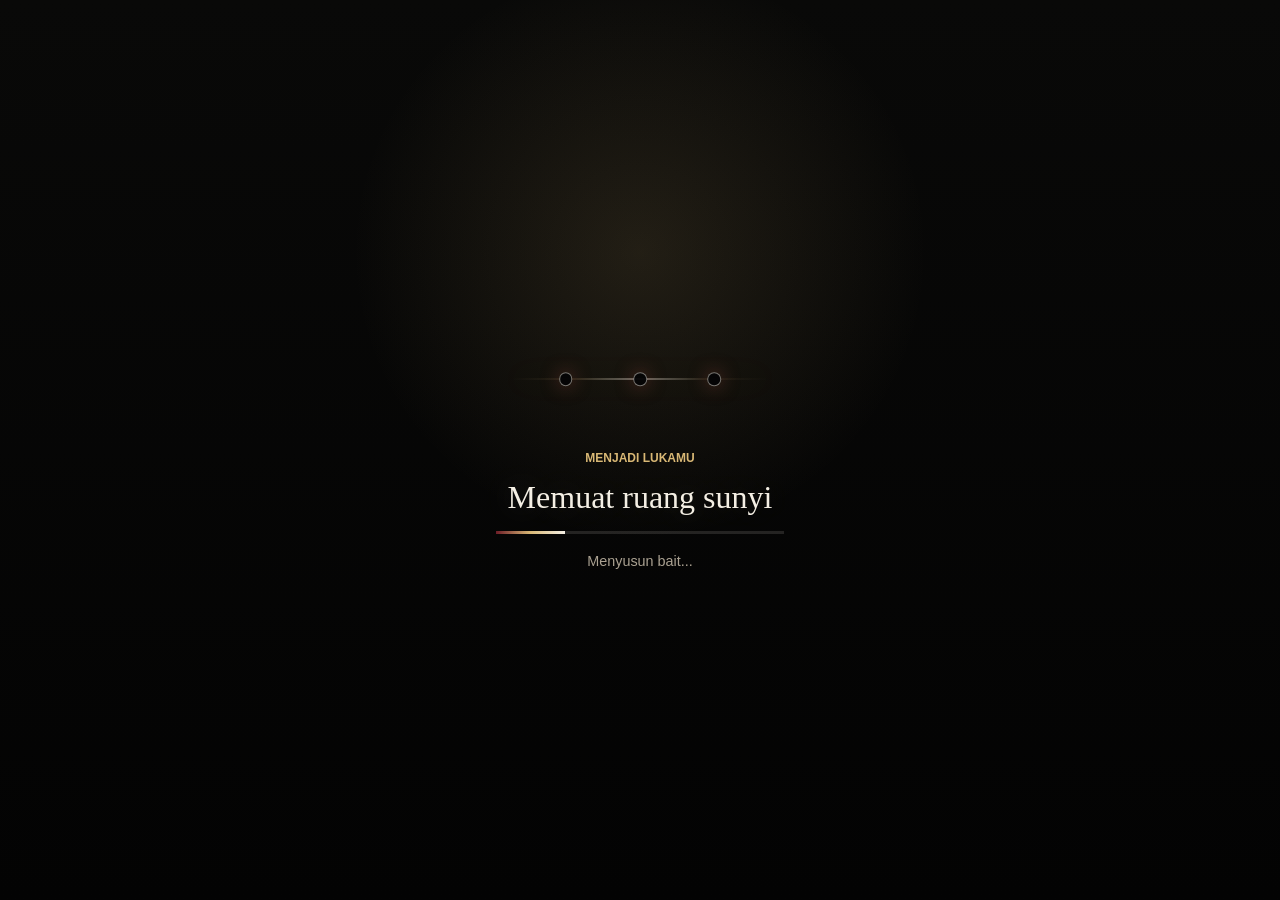
==== index.html @ 4399eaf0 "Add files via upload" ====
<!doctype html>
<html lang="id">
  <head>
    <meta charset="utf-8">
    <meta name="viewport" content="width=device-width, initial-scale=1">
    <meta name="theme-color" content="#050506">
    <title>Menjadi Lukamu</title>
    <link rel="preload" href="assets/audio/musicBackground.mp3" as="audio" type="audio/mpeg">
    <link rel="stylesheet" href="assets/css/styles.css">
  </head>
  <body>
    <audio id="music" preload="auto" loop></audio>

    <section class="loader" id="loader" aria-live="polite">
      <div class="loader__thread" aria-hidden="true">
        <span></span>
        <span></span>
        <span></span>
      </div>
      <p class="loader__kicker">Menjadi Lukamu</p>
      <h1 class="loader__title">Memuat ruang sunyi</h1>
      <div class="loader__bar" aria-hidden="true">
        <span id="loadingFill"></span>
      </div>
      <p class="loader__status" id="loadingStatus">Membuka puisi...</p>
      <button class="start-button" id="startButton" type="button" hidden disabled>
        Mulai
      </button>
    </section>

    <canvas id="atmosphere" aria-hidden="true"></canvas>

    <div class="visuals" aria-hidden="true">
      <div class="lunar-mark"></div>
      <div class="thread thread--upper"></div>
      <div class="thread thread--lower"></div>
      <div class="tear"></div>
    </div>

    <main class="experience" id="experience" aria-live="polite">
      <section class="poem-stage" id="poemStage">
        <p class="poem-count" id="poemCount"></p>
        <h2 class="poem-title" id="poemTitle"></h2>
        <div class="poem-text" id="poemText"></div>
      </section>
    </main>

    <footer class="controls" id="controls" hidden>
      <div class="timeline" aria-hidden="true">
        <span id="timelineFill"></span>
      </div>
      <div class="volume-control">
        <label for="volumeSlider">Volume</label>
        <input id="volumeSlider" type="range" min="0" max="100" step="1" value="75" aria-label="Volume musik">
        <span id="volumeValue">75%</span>
      </div>
      <button id="pauseButton" type="button">Jeda</button>
      <button id="soundButton" type="button">Suara</button>
      <button id="restartButton" type="button">Ulang</button>
    </footer>

    <noscript>
      Halaman ini membutuhkan JavaScript agar animasi puisi dan musik dapat berjalan.
    </noscript>

    <script src="assets/js/script.js"></script>
  </body>
</html>
---- assets/css/styles.css ----
:root {
  color-scheme: dark;
  --bg: #050506;
  --ink: #f4efe4;
  --muted: #aaa191;
  --gold: #d9b875;
  --ember: #a1483f;
  --blood: #6d1d27;
  --fog: rgba(244, 239, 228, 0.08);
  --shadow: rgba(0, 0, 0, 0.7);
  --stage-opacity: 0;
}

* {
  box-sizing: border-box;
}

html,
body {
  min-height: 100%;
}

body {
  margin: 0;
  min-height: 100svh;
  overflow: hidden;
  background:
    radial-gradient(circle at 62% 16%, rgba(217, 184, 117, 0.12), transparent 22rem),
    radial-gradient(circle at 18% 78%, rgba(109, 29, 39, 0.2), transparent 20rem),
    linear-gradient(180deg, #080807 0%, var(--bg) 48%, #010101 100%);
  color: var(--ink);
  font-family: Georgia, "Times New Roman", serif;
}

button {
  font: inherit;
}

button:focus-visible {
  outline: 2px solid var(--gold);
  outline-offset: 4px;
}

body::before,
body::after {
  position: fixed;
  inset: 0;
  z-index: 0;
  pointer-events: none;
  content: "";
}

body::before {
  background:
    linear-gradient(90deg, rgba(255, 255, 255, 0.02) 1px, transparent 1px),
    linear-gradient(180deg, rgba(255, 255, 255, 0.015) 1px, transparent 1px);
  background-size: 4.25rem 4.25rem;
  mask-image: radial-gradient(circle at center, black, transparent 74%);
  opacity: 0.18;
}

body::after {
  background: radial-gradient(circle at center, transparent 0%, rgba(0, 0, 0, 0.28) 52%, rgba(0, 0, 0, 0.78) 100%);
}

.loader {
  position: fixed;
  inset: 0;
  z-index: 20;
  display: grid;
  align-content: center;
  justify-items: center;
  gap: 1rem;
  padding: 1.5rem;
  text-align: center;
  background:
    radial-gradient(circle at 50% 28%, rgba(217, 184, 117, 0.13), transparent 18rem),
    linear-gradient(180deg, #090908 0%, #030303 100%);
  transition: opacity 900ms ease, visibility 900ms ease;
}

body.has-started .loader {
  visibility: hidden;
  opacity: 0;
}

.loader__thread {
  position: relative;
  width: min(16rem, 76vw);
  height: 6.5rem;
  margin-bottom: 0.25rem;
}

.loader__thread::before {
  position: absolute;
  top: 50%;
  left: 0;
  width: 100%;
  height: 1px;
  background: linear-gradient(90deg, transparent, rgba(217, 184, 117, 0.25), rgba(244, 239, 228, 0.82), rgba(217, 184, 117, 0.18), transparent);
  box-shadow: 0 0 2rem rgba(217, 184, 117, 0.3);
  content: "";
  transform: translateY(-50%);
}

.loader__thread span {
  position: absolute;
  top: 50%;
  width: 0.85rem;
  height: 0.85rem;
  border: 1px solid rgba(244, 239, 228, 0.48);
  border-radius: 50%;
  background: rgba(5, 5, 6, 0.95);
  box-shadow: 0 0 1.1rem rgba(161, 72, 63, 0.55);
  animation: knotPulse 2.8s ease-in-out infinite;
  transform: translate(-50%, -50%);
}

.loader__thread span:nth-child(1) {
  left: 21%;
}

.loader__thread span:nth-child(2) {
  left: 50%;
  animation-delay: 340ms;
}

.loader__thread span:nth-child(3) {
  left: 79%;
  animation-delay: 680ms;
}

.loader__kicker,
.poem-count {
  margin: 0;
  color: var(--gold);
  font-family: Arial, Helvetica, sans-serif;
  font-size: 0.75rem;
  font-weight: 700;
  letter-spacing: 0;
  text-transform: uppercase;
}

.loader__title {
  max-width: 19rem;
  margin: 0;
  color: var(--ink);
  font-size: 2rem;
  font-weight: 400;
  line-height: 1.05;
  text-shadow: 0 0 2rem rgba(244, 239, 228, 0.18);
}

.loader__bar {
  width: min(18rem, 76vw);
  height: 0.2rem;
  overflow: hidden;
  background: rgba(244, 239, 228, 0.13);
}

.loader__bar span {
  display: block;
  width: 0%;
  height: 100%;
  background: linear-gradient(90deg, var(--blood), var(--gold), var(--ink));
  transition: width 260ms ease;
}

.loader__status {
  min-height: 1.4rem;
  margin: 0;
  color: var(--muted);
  font-family: Arial, Helvetica, sans-serif;
  font-size: 0.9rem;
  line-height: 1.55;
}

.start-button {
  min-width: 9.25rem;
  min-height: 3rem;
  margin-top: 0.4rem;
  border: 1px solid rgba(217, 184, 117, 0.7);
  border-radius: 999px;
  background: rgba(217, 184, 117, 0.09);
  color: var(--ink);
  cursor: pointer;
  font-family: Arial, Helvetica, sans-serif;
  font-size: 0.95rem;
  font-weight: 700;
  letter-spacing: 0;
  text-transform: uppercase;
  transition: background 220ms ease, border-color 220ms ease, transform 220ms ease, box-shadow 220ms ease;
}

.start-button:hover {
  border-color: var(--ink);
  background: rgba(217, 184, 117, 0.16);
  box-shadow: 0 0 2rem rgba(217, 184, 117, 0.2);
  transform: translateY(-1px);
}

.start-button[hidden] {
  display: none;
}

#atmosphere,
.visuals,
.experience {
  position: fixed;
  inset: 0;
}

#atmosphere {
  z-index: 1;
}

.visuals {
  z-index: 2;
  overflow: hidden;
  pointer-events: none;
}

.lunar-mark {
  position: absolute;
  top: 3.5rem;
  right: -4.25rem;
  width: 10rem;
  height: 10rem;
  border-radius: 50%;
  background: #d8cfb8;
  box-shadow: 0 0 4rem rgba(217, 184, 117, 0.24), inset -1.4rem -1.2rem 2rem rgba(67, 54, 43, 0.46);
  opacity: 0.22;
  transition: opacity 1200ms ease, transform 1200ms ease, filter 1200ms ease;
}

.lunar-mark::after {
  position: absolute;
  top: -0.35rem;
  left: 2.5rem;
  width: 10rem;
  height: 10rem;
  border-radius: 50%;
  background: #050506;
  content: "";
}

.thread {
  position: absolute;
  left: -8vw;
  width: 116vw;
  height: 1px;
  background: linear-gradient(90deg, transparent, rgba(217, 184, 117, 0.18), rgba(244, 239, 228, 0.65), rgba(109, 29, 39, 0.22), transparent);
  opacity: 0.2;
  transform-origin: center;
  transition: opacity 900ms ease, transform 1200ms ease;
}

.thread--upper {
  top: 22%;
  transform: rotate(-7deg);
}

.thread--lower {
  bottom: 20%;
  transform: rotate(8deg);
}

.tear {
  position: absolute;
  top: 18%;
  left: 50%;
  width: 1px;
  height: 0;
  background: linear-gradient(180deg, rgba(244, 239, 228, 0), rgba(244, 239, 228, 0.45), rgba(109, 29, 39, 0));
  opacity: 0;
  transform: translateX(-50%);
  transition: height 1400ms ease, opacity 900ms ease;
}

.experience {
  z-index: 3;
  display: grid;
  align-items: center;
  min-height: 100svh;
  padding: 4rem 1.15rem 8.6rem;
  opacity: var(--stage-opacity);
  pointer-events: none;
  transition: opacity 900ms ease;
}

body.has-started {
  --stage-opacity: 1;
}

.poem-stage {
  width: min(100%, 40rem);
  margin: 0 auto;
  text-align: left;
  transform: translateY(0);
  transition: filter 900ms ease, transform 900ms ease;
}

.poem-count {
  margin-bottom: 0.75rem;
  opacity: 0.7;
}

.poem-title {
  margin: 0 0 1.2rem;
  color: var(--ink);
  font-size: 2.05rem;
  font-weight: 400;
  line-height: 1.08;
  text-shadow: 0 0 2rem rgba(244, 239, 228, 0.15);
}

.poem-text {
  display: grid;
  gap: 0.55rem;
}

.poem-line {
  max-width: 100%;
  margin: 0;
  color: rgba(244, 239, 228, 0.92);
  font-size: 1.1rem;
  line-height: 1.55;
  overflow-wrap: break-word;
  text-shadow: 0 1rem 2.2rem var(--shadow);
  opacity: 0;
  transform: translateY(1rem);
  animation: lineIn 1300ms cubic-bezier(0.19, 1, 0.22, 1) forwards;
  animation-delay: var(--delay);
}

.poem-line.is-question {
  color: #f7d5ca;
  font-style: italic;
  text-shadow: 0 0 1.5rem rgba(161, 72, 63, 0.48), 0 0 0.1rem rgba(244, 239, 228, 0.4);
}

.poem-line.is-short {
  color: rgba(217, 184, 117, 0.9);
}

.poem-line.is-finale {
  color: #f6ebd4;
}

.poem-line.is-author {
  margin-top: 0.4rem;
  color: var(--gold);
  font-family: Arial, Helvetica, sans-serif;
  font-size: 0.82rem;
  font-weight: 700;
  letter-spacing: 0;
  text-transform: uppercase;
}

.controls {
  position: fixed;
  right: 0;
  bottom: 0;
  left: 0;
  z-index: 10;
  display: grid;
  grid-template-columns: repeat(3, minmax(0, 1fr));
  gap: 0.55rem;
  padding: 0.85rem 1rem max(0.85rem, env(safe-area-inset-bottom));
  background: linear-gradient(180deg, transparent, rgba(0, 0, 0, 0.68) 38%, rgba(0, 0, 0, 0.9) 100%);
}

.controls[hidden] {
  display: none;
}

.controls button {
  min-height: 2.65rem;
  border: 1px solid rgba(244, 239, 228, 0.2);
  border-radius: 999px;
  background: rgba(244, 239, 228, 0.08);
  color: var(--ink);
  cursor: pointer;
  font-family: Arial, Helvetica, sans-serif;
  font-size: 0.82rem;
  font-weight: 700;
  letter-spacing: 0;
  text-transform: uppercase;
  transition: background 200ms ease, border-color 200ms ease, transform 200ms ease;
}

.controls button:hover {
  border-color: rgba(217, 184, 117, 0.72);
  background: rgba(217, 184, 117, 0.11);
}

.volume-control {
  grid-column: 1 / -1;
  display: grid;
  grid-template-columns: auto minmax(0, 1fr) 2.8rem;
  gap: 0.65rem;
  align-items: center;
  padding: 0.1rem 0.1rem 0.15rem;
  color: rgba(244, 239, 228, 0.82);
  font-family: Arial, Helvetica, sans-serif;
  font-size: 0.75rem;
  font-weight: 700;
  text-transform: uppercase;
}

.volume-control input {
  width: 100%;
  height: 1.45rem;
  margin: 0;
  cursor: pointer;
  appearance: none;
  background: transparent;
}

.volume-control input:focus-visible {
  outline: 2px solid var(--gold);
  outline-offset: 0.18rem;
}

.volume-control input::-webkit-slider-runnable-track {
  height: 0.2rem;
  border-radius: 999px;
  background: linear-gradient(
    90deg,
    var(--gold) 0%,
    var(--gold) var(--volume-level, 75%),
    rgba(244, 239, 228, 0.16) var(--volume-level, 75%),
    rgba(244, 239, 228, 0.16) 100%
  );
}

.volume-control input::-webkit-slider-thumb {
  width: 1rem;
  height: 1rem;
  margin-top: -0.4rem;
  border: 1px solid rgba(244, 239, 228, 0.72);
  border-radius: 50%;
  appearance: none;
  background: #11100f;
  box-shadow: 0 0 1rem rgba(217, 184, 117, 0.34);
}

.volume-control input::-moz-range-track {
  height: 0.2rem;
  border-radius: 999px;
  background: rgba(244, 239, 228, 0.16);
}

.volume-control input::-moz-range-progress {
  height: 0.2rem;
  border-radius: 999px;
  background: var(--gold);
}

.volume-control input::-moz-range-thumb {
  width: 1rem;
  height: 1rem;
  border: 1px solid rgba(244, 239, 228, 0.72);
  border-radius: 50%;
  background: #11100f;
  box-shadow: 0 0 1rem rgba(217, 184, 117, 0.34);
}

.volume-control span {
  color: var(--gold);
  text-align: right;
}

.timeline {
  grid-column: 1 / -1;
  height: 0.12rem;
  overflow: hidden;
  background: rgba(244, 239, 228, 0.14);
}

.timeline span {
  display: block;
  width: 0%;
  height: 100%;
  background: linear-gradient(90deg, var(--blood), var(--ember), var(--gold), var(--ink));
}

body[data-mood="thread"] .thread,
body[data-mood="wound"] .thread {
  opacity: 0.56;
}

body[data-mood="wound"] .thread--upper,
body[data-mood="question"] .thread--upper {
  transform: rotate(-13deg) translateY(1.3rem);
}

body[data-mood="wound"] .thread--lower,
body[data-mood="question"] .thread--lower {
  transform: rotate(13deg) translateY(-1.3rem);
}

body[data-mood="question"] .poem-stage {
  animation: doubt 4.2s ease-in-out infinite;
  filter: contrast(1.08);
}

body[data-mood="abyss"] .lunar-mark,
body[data-mood="fall"] .lunar-mark {
  opacity: 0.1;
  filter: grayscale(0.35);
  transform: translateX(0.75rem) scale(0.94);
}

body[data-mood="rain"] .tear,
body[data-mood="sorry"] .tear {
  height: 58%;
  opacity: 0.5;
}

body[data-mood="release"] .lunar-mark,
body[data-mood="prayer"] .lunar-mark {
  opacity: 0.32;
  transform: translateX(-0.5rem) scale(1.03);
}

body.is-paused .poem-line,
body.is-paused .loader__thread span,
body.is-paused[data-mood="question"] .poem-stage {
  animation-play-state: paused;
}

@keyframes lineIn {
  0% {
    filter: blur(0.5rem);
    opacity: 0;
    transform: translateY(1rem);
  }

  100% {
    filter: blur(0);
    opacity: 1;
    transform: translateY(0);
  }
}

@keyframes knotPulse {
  0%,
  100% {
    opacity: 0.45;
    transform: translate(-50%, -50%) scale(0.86);
  }

  50% {
    opacity: 1;
    transform: translate(-50%, -50%) scale(1.1);
  }
}

@keyframes doubt {
  0%,
  100% {
    transform: translateX(0);
  }

  24% {
    transform: translateX(-0.12rem);
  }

  46% {
    transform: translateX(0.1rem);
  }

  68% {
    transform: translateX(-0.06rem);
  }
}

@media (min-width: 46rem) {
  .experience {
    padding: 5rem 2rem 8.8rem;
  }

  .poem-title {
    font-size: 2.65rem;
  }

  .poem-line {
    font-size: 1.25rem;
  }

  .controls {
    right: 50%;
    left: auto;
    width: min(28rem, calc(100vw - 2rem));
    transform: translateX(50%);
  }

  .lunar-mark {
    right: 8%;
  }
}

@media (max-height: 42rem) {
  .experience {
    align-items: start;
    overflow-y: auto;
    padding-top: 2.3rem;
    padding-bottom: 8.2rem;
  }

  .poem-title {
    font-size: 1.72rem;
  }

  .poem-line {
    font-size: 1rem;
    line-height: 1.45;
  }
}

@media (prefers-reduced-motion: reduce) {
  *,
  *::before,
  *::after {
    scroll-behavior: auto !important;
    animation-duration: 1ms !important;
    animation-iteration-count: 1 !important;
    transition-duration: 1ms !important;
  }
}
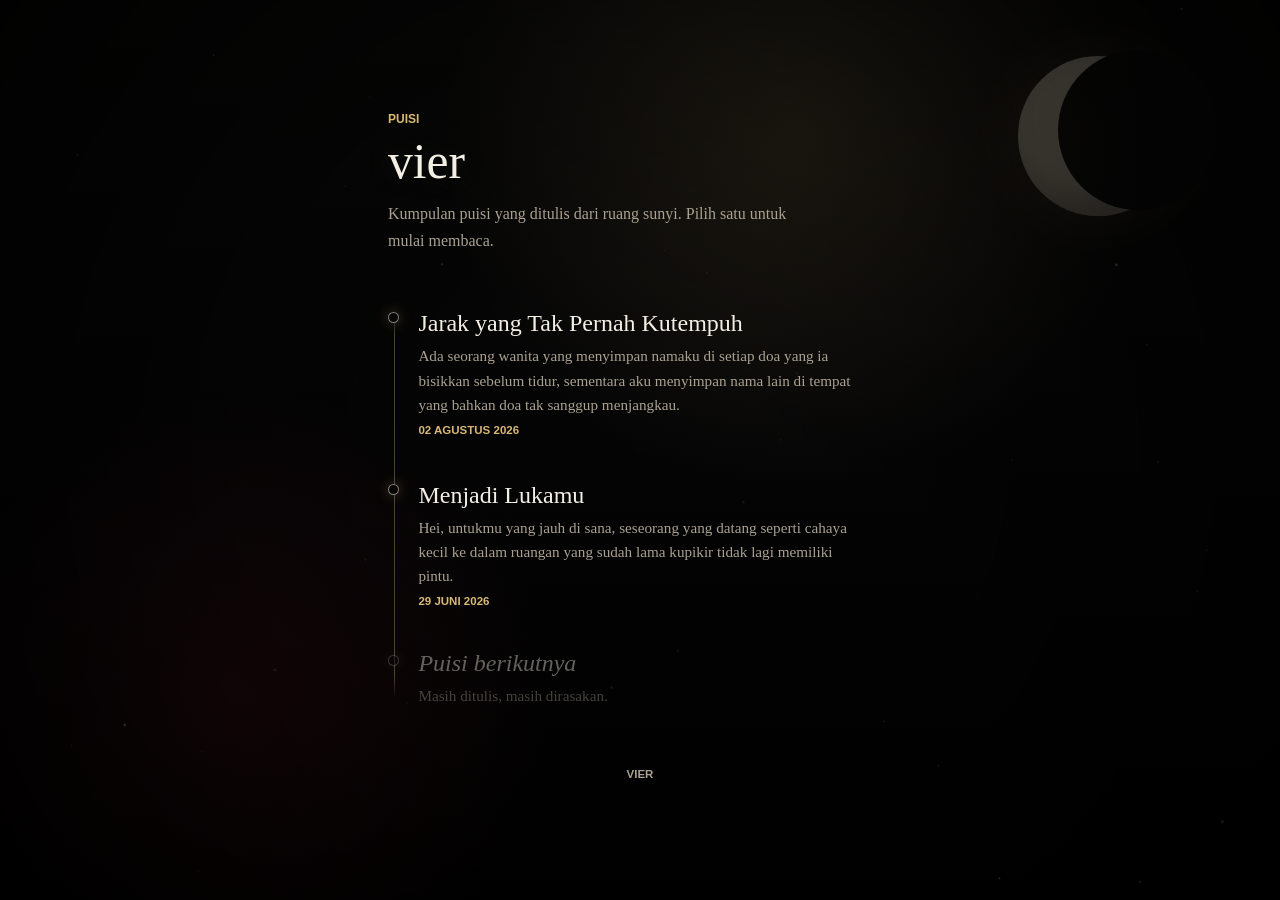
==== commit 34dd43a1: "Add files via upload" ====
--- a/index.html
+++ b/index.html
@@ -4,65 +4,38 @@
     <meta charset="utf-8">
     <meta name="viewport" content="width=device-width, initial-scale=1">
     <meta name="theme-color" content="#050506">
-    <title>Menjadi Lukamu</title>
-    <link rel="preload" href="assets/audio/musicBackground.mp3" as="audio" type="audio/mpeg">
+    <title>Puisi — vier</title>
+    <meta name="description" content="Kumpulan puisi yang ditulis dari ruang sunyi.">
     <link rel="stylesheet" href="assets/css/styles.css">
   </head>
-  <body>
-    <audio id="music" preload="auto" loop></audio>
-
-    <section class="loader" id="loader" aria-live="polite">
-      <div class="loader__thread" aria-hidden="true">
-        <span></span>
-        <span></span>
-        <span></span>
-      </div>
-      <p class="loader__kicker">Menjadi Lukamu</p>
-      <h1 class="loader__title">Memuat ruang sunyi</h1>
-      <div class="loader__bar" aria-hidden="true">
-        <span id="loadingFill"></span>
-      </div>
-      <p class="loader__status" id="loadingStatus">Membuka puisi...</p>
-      <button class="start-button" id="startButton" type="button" hidden disabled>
-        Mulai
-      </button>
-    </section>
-
+  <body class="home-page">
     <canvas id="atmosphere" aria-hidden="true"></canvas>
 
     <div class="visuals" aria-hidden="true">
       <div class="lunar-mark"></div>
-      <div class="thread thread--upper"></div>
-      <div class="thread thread--lower"></div>
-      <div class="tear"></div>
     </div>
 
-    <main class="experience" id="experience" aria-live="polite">
-      <section class="poem-stage" id="poemStage">
-        <p class="poem-count" id="poemCount"></p>
-        <h2 class="poem-title" id="poemTitle"></h2>
-        <div class="poem-text" id="poemText"></div>
-      </section>
+    <main class="home">
+      <header class="home__header">
+        <p class="home__kicker">Puisi</p>
+        <h1 class="home__title">vier</h1>
+        <p class="home__subtitle">Kumpulan puisi yang ditulis dari ruang sunyi. Pilih satu untuk mulai membaca.</p>
+      </header>
+
+      <ul class="poem-thread" id="poemThread" aria-label="Daftar puisi">
+        <li class="poem-entry poem-entry--ghost" aria-hidden="true">
+          <span class="poem-entry__knot"></span>
+          <span class="poem-entry__body">
+            <span class="poem-entry__title">Memuat...</span>
+          </span>
+        </li>
+      </ul>
     </main>
 
-    <footer class="controls" id="controls" hidden>
-      <div class="timeline" aria-hidden="true">
-        <span id="timelineFill"></span>
-      </div>
-      <div class="volume-control">
-        <label for="volumeSlider">Volume</label>
-        <input id="volumeSlider" type="range" min="0" max="100" step="1" value="75" aria-label="Volume musik">
-        <span id="volumeValue">75%</span>
-      </div>
-      <button id="pauseButton" type="button">Jeda</button>
-      <button id="soundButton" type="button">Suara</button>
-      <button id="restartButton" type="button">Ulang</button>
+    <footer class="home__footer">
+      <p>vier</p>
     </footer>
 
-    <noscript>
-      Halaman ini membutuhkan JavaScript agar animasi puisi dan musik dapat berjalan.
-    </noscript>
-
-    <script src="assets/js/script.js"></script>
+    <script src="assets/js/home.js"></script>
   </body>
 </html>
--- a/assets/css/styles.css
+++ b/assets/css/styles.css
@@ -1,631 +1,47 @@
-:root {
-  color-scheme: dark;
-  --bg: #050506;
-  --ink: #f4efe4;
-  --muted: #aaa191;
-  --gold: #d9b875;
-  --ember: #a1483f;
-  --blood: #6d1d27;
-  --fog: rgba(244, 239, 228, 0.08);
-  --shadow: rgba(0, 0, 0, 0.7);
-  --stage-opacity: 0;
+:root{color-scheme:dark;--bg:#050506;--ink:#f4efe4;--muted:#aaa191;--gold:#d9b875;--ember:#a1483f;--blood:#6d1d27;--fog:rgba(244, 239, 228, 0.08);--shadow:rgba(0, 0, 0, 0.7);--stage-opacity:0}*{box-sizing:border-box}html,body{min-height:100%}body{margin:0;min-height:100svh;overflow:hidden;background:radial-gradient(circle at 62% 16%,rgb(217 184 117 / .12),transparent 22rem),radial-gradient(circle at 18% 78%,rgb(109 29 39 / .2),transparent 20rem),linear-gradient(180deg,#080807 0%,var(--bg) 48%,#010101 100%);color:var(--ink);font-family:Georgia,"Times New Roman",serif}button{font:inherit}button:focus-visible{outline:2px solid var(--gold);outline-offset:4px}body::before,body::after{position:fixed;inset:0;z-index:0;pointer-events:none;content:""}body::before{background:radial-gradient(circle at 24% 18%,rgb(244 239 228 / .055),transparent .12rem),radial-gradient(circle at 78% 36%,rgb(217 184 117 / .045),transparent .1rem),radial-gradient(circle at 44% 82%,rgb(244 239 228 / .04),transparent .1rem);background-size:18rem 20rem,22rem 18rem,20rem 24rem;opacity:.35}body::after{background:radial-gradient(circle at center,transparent 0%,rgb(0 0 0 / .28) 52%,rgb(0 0 0 / .78) 100%)}.loader{position:fixed;inset:0;z-index:20;display:grid;align-content:center;justify-items:center;gap:1rem;padding:1.5rem;text-align:center;background:radial-gradient(circle at 50% 28%,rgb(217 184 117 / .13),transparent 18rem),linear-gradient(180deg,#090908 0%,#030303 100%);transition:opacity 900ms ease,visibility 900ms ease}body.has-started .loader{visibility:hidden;opacity:0}.loader__thread{position:relative;width:min(16rem, 76vw);height:6.5rem;margin-bottom:.25rem}.loader__thread::before{position:absolute;top:50%;left:0;width:100%;height:1px;background:linear-gradient(90deg,transparent,rgb(217 184 117 / .25),rgb(244 239 228 / .82),rgb(217 184 117 / .18),transparent);box-shadow:0 0 2rem rgb(217 184 117 / .3);content:"";transform:translateY(-50%)}.loader__thread span{position:absolute;top:50%;width:.85rem;height:.85rem;border:1px solid rgb(244 239 228 / .48);border-radius:50%;background:rgb(5 5 6 / .95);box-shadow:0 0 1.1rem rgb(161 72 63 / .55);animation:knotPulse 2.8s ease-in-out infinite;transform:translate(-50%,-50%)}.loader__thread span:nth-child(1){left:21%}.loader__thread span:nth-child(2){left:50%;animation-delay:340ms}.loader__thread span:nth-child(3){left:79%;animation-delay:680ms}.loader__kicker,.poem-count{margin:0;color:var(--gold);font-family:Arial,Helvetica,sans-serif;font-size:.75rem;font-weight:700;letter-spacing:0;text-transform:uppercase}.loader__title{max-width:19rem;margin:0;color:var(--ink);font-size:2rem;font-weight:400;line-height:1.05;text-shadow:0 0 2rem rgb(244 239 228 / .18)}.loader__bar{width:min(18rem, 76vw);height:.2rem;overflow:hidden;background:rgb(244 239 228 / .13)}.loader__bar span{display:block;width:0%;height:100%;background:linear-gradient(90deg,var(--blood),var(--gold),var(--ink));transition:width 260ms ease}.loader__status{min-height:1.4rem;margin:0;color:var(--muted);font-family:Arial,Helvetica,sans-serif;font-size:.9rem;line-height:1.55}.start-button{min-width:9.25rem;min-height:3rem;margin-top:.4rem;border:1px solid rgb(217 184 117 / .7);border-radius:999px;background:rgb(217 184 117 / .09);color:var(--ink);cursor:pointer;font-family:Arial,Helvetica,sans-serif;font-size:.95rem;font-weight:700;letter-spacing:0;text-transform:uppercase;transition:background 220ms ease,border-color 220ms ease,transform 220ms ease,box-shadow 220ms ease}.start-button:hover{border-color:var(--ink);background:rgb(217 184 117 / .16);box-shadow:0 0 2rem rgb(217 184 117 / .2);transform:translateY(-1px)}.start-button[hidden]{display:none}#atmosphere,.visuals,.experience{position:fixed;inset:0}#atmosphere{z-index:1}.visuals{z-index:2;overflow:hidden;pointer-events:none}.lunar-mark{position:absolute;top:3.5rem;right:-4.25rem;width:10rem;height:10rem;border-radius:50%;background:#d8cfb8;box-shadow:0 0 4rem rgb(217 184 117 / .24),inset -1.4rem -1.2rem 2rem rgb(67 54 43 / .46);opacity:.22;transition:opacity 1200ms ease,transform 1200ms ease,filter 1200ms ease}.lunar-mark::after{position:absolute;top:-.35rem;left:2.5rem;width:10rem;height:10rem;border-radius:50%;background:#050506;content:""}.experience{z-index:3;display:grid;align-items:center;min-height:100svh;padding:4rem 1.15rem 8.6rem;opacity:var(--stage-opacity);pointer-events:none;transition:opacity 900ms ease}body.has-started{--stage-opacity:1}.poem-stage{width:min(100%, 40rem);margin:0 auto;text-align:left;transform:translateY(0);transition:filter 900ms ease,transform 900ms ease}.poem-count{margin-bottom:.75rem;opacity:.7}.poem-title{margin:0 0 1.2rem;color:var(--ink);font-size:2.05rem;font-weight:400;line-height:1.08;text-shadow:0 0 2rem rgb(244 239 228 / .15)}.poem-text{display:grid;gap:.55rem}.poem-line{max-width:100%;margin:0;color:rgb(244 239 228 / .92);font-size:1.1rem;line-height:1.55;overflow-wrap:break-word;text-shadow:0 1rem 2.2rem var(--shadow);opacity:0;transform:translateY(1rem);animation:lineIn 1300ms cubic-bezier(.19,1,.22,1) forwards;animation-delay:var(--delay)}.poem-line.is-question{color:#f7d5ca;font-style:italic;text-shadow:0 0 1.5rem rgb(161 72 63 / .48),0 0 .1rem rgb(244 239 228 / .4)}.poem-line.is-short{color:rgb(217 184 117 / .9)}.poem-line.is-finale{color:#f6ebd4}.poem-line.is-author{margin-top:.4rem;color:var(--gold);font-family:Arial,Helvetica,sans-serif;font-size:.82rem;font-weight:700;letter-spacing:0;text-transform:uppercase}.controls{position:fixed;right:0;bottom:0;left:0;z-index:10;display:grid;grid-template-columns:repeat(3,minmax(0,1fr));gap:.55rem;padding:.85rem 1rem max(0.85rem, env(safe-area-inset-bottom));background:linear-gradient(180deg,transparent,rgb(0 0 0 / .68) 38%,rgb(0 0 0 / .9) 100%)}.controls[hidden]{display:none}.controls button{min-height:2.65rem;border:1px solid rgb(244 239 228 / .2);border-radius:999px;background:rgb(244 239 228 / .08);color:var(--ink);cursor:pointer;font-family:Arial,Helvetica,sans-serif;font-size:.82rem;font-weight:700;letter-spacing:0;text-transform:uppercase;transition:background 200ms ease,border-color 200ms ease,transform 200ms ease}.controls button:hover{border-color:rgb(217 184 117 / .72);background:rgb(217 184 117 / .11)}.volume-control{grid-column:1 / -1;display:grid;grid-template-columns:auto minmax(0,1fr) 2.8rem;gap:.65rem;align-items:center;padding:.1rem .1rem .15rem;color:rgb(244 239 228 / .82);font-family:Arial,Helvetica,sans-serif;font-size:.75rem;font-weight:700;text-transform:uppercase}.volume-control input{width:100%;height:1.45rem;margin:0;cursor:pointer;appearance:none;background:#fff0}.volume-control input:focus-visible{outline:2px solid var(--gold);outline-offset:.18rem}.volume-control input::-webkit-slider-runnable-track{height:.2rem;border-radius:999px;background:linear-gradient(90deg,var(--gold) 0%,var(--gold) var(--volume-level,75%),rgb(244 239 228 / .16) var(--volume-level,75%),rgb(244 239 228 / .16) 100%)}.volume-control input::-webkit-slider-thumb{width:1rem;height:1rem;margin-top:-.4rem;border:1px solid rgb(244 239 228 / .72);border-radius:50%;appearance:none;background:#11100f;box-shadow:0 0 1rem rgb(217 184 117 / .34)}.volume-control input::-moz-range-track{height:.2rem;border-radius:999px;background:rgb(244 239 228 / .16)}.volume-control input::-moz-range-progress{height:.2rem;border-radius:999px;background:var(--gold)}.volume-control input::-moz-range-thumb{width:1rem;height:1rem;border:1px solid rgb(244 239 228 / .72);border-radius:50%;background:#11100f;box-shadow:0 0 1rem rgb(217 184 117 / .34)}.volume-control span{color:var(--gold);text-align:right}.timeline{grid-column:1 / -1;height:.12rem;overflow:hidden;background:rgb(244 239 228 / .14)}.timeline span{display:block;width:0%;height:100%;background:linear-gradient(90deg,var(--blood),var(--ember),var(--gold),var(--ink))}body[data-mood="question"] .poem-stage{animation:doubt 4.2s ease-in-out infinite;filter:contrast(1.08)}body[data-mood="abyss"] .lunar-mark,body[data-mood="fall"] .lunar-mark{opacity:.1;filter:grayscale(.35);transform:translateX(.75rem) scale(.94)}body[data-mood="release"] .lunar-mark,body[data-mood="prayer"] .lunar-mark{opacity:.32;transform:translateX(-.5rem) scale(1.03)}body.is-paused .poem-line,body.is-paused .loader__thread span,body.is-paused[data-mood="question"] .poem-stage{animation-play-state:paused}@keyframes lineIn{0%{filter:blur(.5rem);opacity:0;transform:translateY(1rem)}100%{filter:blur(0);opacity:1;transform:translateY(0)}}@keyframes knotPulse{0%,100%{opacity:.45;transform:translate(-50%,-50%) scale(.86)}50%{opacity:1;transform:translate(-50%,-50%) scale(1.1)}}@keyframes doubt{0%,100%{transform:translateX(0)}24%{transform:translateX(-.12rem)}46%{transform:translateX(.1rem)}68%{transform:translateX(-.06rem)}}@media (min-width:46rem){.experience{padding:5rem 2rem 8.8rem}.poem-title{font-size:2.65rem}.poem-line{font-size:1.25rem}.controls{right:50%;left:auto;width:min(28rem, calc(100vw - 2rem));transform:translateX(50%)}.lunar-mark{right:8%}}@media (max-height:42rem){.experience{align-items:start;overflow-y:auto;padding-top:2.3rem;padding-bottom:8.2rem}.poem-title{font-size:1.72rem}.poem-line{font-size:1rem;line-height:1.45}}@media (prefers-reduced-motion:reduce){*,*::before,*::after{scroll-behavior:auto!important;animation-duration:1ms!important;animation-iteration-count:1!important;transition-duration:1ms!important}}
+
+/* ---------- Homepage: poem index ---------- */
+body.home-page{overflow-y:auto;overflow-x:hidden}
+.home{position:relative;z-index:3;max-width:34rem;margin:0 auto;padding:5.5rem 1.25rem 2rem}
+.home__header{margin-bottom:3.25rem}
+.home__kicker{margin:0 0 .6rem;color:var(--gold);font-family:Arial,Helvetica,sans-serif;font-size:.75rem;font-weight:700;letter-spacing:0;text-transform:uppercase}
+.home__title{margin:0 0 .85rem;color:var(--ink);font-size:2.6rem;font-weight:400;line-height:1.05;text-shadow:0 0 2rem rgb(244 239 228 / .15)}
+.home__subtitle{margin:0;max-width:26rem;color:var(--muted);font-size:1rem;line-height:1.65}
+
+.poem-thread{position:relative;list-style:none;margin:0;padding:0 0 0 1.9rem}
+.poem-thread::before{content:"";position:absolute;top:.4rem;bottom:.6rem;left:.36rem;width:1px;background:linear-gradient(180deg,transparent,rgb(217 184 117 / .35) 6%,rgb(217 184 117 / .35) 94%,transparent)}
+
+.poem-entry{position:relative;margin:0 0 2.4rem}
+.poem-entry:last-child{margin-bottom:0}
+.poem-entry__knot{position:absolute;top:.4rem;left:-1.9rem;width:.68rem;height:.68rem;border:1px solid rgb(244 239 228 / .5);border-radius:50%;background:var(--bg);box-shadow:0 0 .8rem rgb(217 184 117 / .35);transition:box-shadow 260ms ease,transform 260ms ease}
+
+.poem-entry a{display:flex;align-items:flex-start;gap:1rem;padding:.2rem 0;color:inherit;text-decoration:none}
+.poem-entry__body{display:grid;flex:1;gap:.4rem}
+.poem-entry__title{color:var(--ink);font-family:Georgia,"Times New Roman",serif;font-size:1.35rem;font-weight:400;line-height:1.2;transition:color 220ms ease}
+.poem-entry__excerpt{max-width:30rem;color:var(--muted);font-size:.95rem;line-height:1.6}
+.poem-entry__meta{color:var(--gold);font-family:Arial,Helvetica,sans-serif;font-size:.72rem;font-weight:700;letter-spacing:0;text-transform:uppercase}
+.poem-entry__arrow{margin-top:.3rem;color:var(--gold);font-size:1.1rem;opacity:0;transform:translateX(-.3rem);transition:opacity 220ms ease,transform 220ms ease}
+
+.poem-entry a:hover .poem-entry__arrow,.poem-entry a:focus-visible .poem-entry__arrow{opacity:1;transform:translateX(0)}
+.poem-entry a:hover .poem-entry__title,.poem-entry a:focus-visible .poem-entry__title{color:var(--gold)}
+.poem-entry a:hover .poem-entry__knot,.poem-entry a:focus-visible .poem-entry__knot{box-shadow:0 0 1.3rem rgb(217 184 117 / .6);transform:scale(1.15)}
+.poem-entry a:focus-visible{outline:2px solid var(--gold);outline-offset:6px;border-radius:2px}
+
+.poem-entry--ghost{opacity:.4}
+.poem-entry--ghost .poem-entry__title{font-style:italic}
+
+.home__footer{position:relative;z-index:3;padding:1rem 1.25rem 3rem;text-align:center;color:var(--muted);font-family:Arial,Helvetica,sans-serif;font-size:.72rem;font-weight:700;letter-spacing:0;text-transform:uppercase}
+
+/* ---------- Back link (used on the reading page) ---------- */
+.back-link{position:fixed;top:1rem;left:1rem;z-index:15;border:1px solid rgb(244 239 228 / .18);border-radius:999px;background:rgb(5 5 6 / .4);padding:.5rem .9rem;color:rgb(244 239 228 / .82);font-family:Arial,Helvetica,sans-serif;font-size:.75rem;font-weight:700;letter-spacing:0;text-transform:uppercase;text-decoration:none;backdrop-filter:blur(6px);transition:border-color 220ms ease,background 220ms ease,color 220ms ease}
+.back-link:hover,.back-link:focus-visible{border-color:rgb(217 184 117 / .7);background:rgb(217 184 117 / .13);color:var(--ink)}
+
+@media (min-width:46rem){
+  .home{padding-top:7rem}
+  .home__title{font-size:3.1rem}
+  .poem-entry__title{font-size:1.5rem}
 }
 
-* {
-  box-sizing: border-box;
+@media (prefers-reduced-motion:reduce){
+  .poem-entry__arrow,.poem-entry__knot,.poem-entry__title{transition-duration:1ms!important}
 }
-
-html,
-body {
-  min-height: 100%;
-}
-
-body {
-  margin: 0;
-  min-height: 100svh;
-  overflow: hidden;
-  background:
-    radial-gradient(circle at 62% 16%, rgba(217, 184, 117, 0.12), transparent 22rem),
-    radial-gradient(circle at 18% 78%, rgba(109, 29, 39, 0.2), transparent 20rem),
-    linear-gradient(180deg, #080807 0%, var(--bg) 48%, #010101 100%);
-  color: var(--ink);
-  font-family: Georgia, "Times New Roman", serif;
-}
-
-button {
-  font: inherit;
-}
-
-button:focus-visible {
-  outline: 2px solid var(--gold);
-  outline-offset: 4px;
-}
-
-body::before,
-body::after {
-  position: fixed;
-  inset: 0;
-  z-index: 0;
-  pointer-events: none;
-  content: "";
-}
-
-body::before {
-  background:
-    linear-gradient(90deg, rgba(255, 255, 255, 0.02) 1px, transparent 1px),
-    linear-gradient(180deg, rgba(255, 255, 255, 0.015) 1px, transparent 1px);
-  background-size: 4.25rem 4.25rem;
-  mask-image: radial-gradient(circle at center, black, transparent 74%);
-  opacity: 0.18;
-}
-
-body::after {
-  background: radial-gradient(circle at center, transparent 0%, rgba(0, 0, 0, 0.28) 52%, rgba(0, 0, 0, 0.78) 100%);
-}
-
-.loader {
-  position: fixed;
-  inset: 0;
-  z-index: 20;
-  display: grid;
-  align-content: center;
-  justify-items: center;
-  gap: 1rem;
-  padding: 1.5rem;
-  text-align: center;
-  background:
-    radial-gradient(circle at 50% 28%, rgba(217, 184, 117, 0.13), transparent 18rem),
-    linear-gradient(180deg, #090908 0%, #030303 100%);
-  transition: opacity 900ms ease, visibility 900ms ease;
-}
-
-body.has-started .loader {
-  visibility: hidden;
-  opacity: 0;
-}
-
-.loader__thread {
-  position: relative;
-  width: min(16rem, 76vw);
-  height: 6.5rem;
-  margin-bottom: 0.25rem;
-}
-
-.loader__thread::before {
-  position: absolute;
-  top: 50%;
-  left: 0;
-  width: 100%;
-  height: 1px;
-  background: linear-gradient(90deg, transparent, rgba(217, 184, 117, 0.25), rgba(244, 239, 228, 0.82), rgba(217, 184, 117, 0.18), transparent);
-  box-shadow: 0 0 2rem rgba(217, 184, 117, 0.3);
-  content: "";
-  transform: translateY(-50%);
-}
-
-.loader__thread span {
-  position: absolute;
-  top: 50%;
-  width: 0.85rem;
-  height: 0.85rem;
-  border: 1px solid rgba(244, 239, 228, 0.48);
-  border-radius: 50%;
-  background: rgba(5, 5, 6, 0.95);
-  box-shadow: 0 0 1.1rem rgba(161, 72, 63, 0.55);
-  animation: knotPulse 2.8s ease-in-out infinite;
-  transform: translate(-50%, -50%);
-}
-
-.loader__thread span:nth-child(1) {
-  left: 21%;
-}
-
-.loader__thread span:nth-child(2) {
-  left: 50%;
-  animation-delay: 340ms;
-}
-
-.loader__thread span:nth-child(3) {
-  left: 79%;
-  animation-delay: 680ms;
-}
-
-.loader__kicker,
-.poem-count {
-  margin: 0;
-  color: var(--gold);
-  font-family: Arial, Helvetica, sans-serif;
-  font-size: 0.75rem;
-  font-weight: 700;
-  letter-spacing: 0;
-  text-transform: uppercase;
-}
-
-.loader__title {
-  max-width: 19rem;
-  margin: 0;
-  color: var(--ink);
-  font-size: 2rem;
-  font-weight: 400;
-  line-height: 1.05;
-  text-shadow: 0 0 2rem rgba(244, 239, 228, 0.18);
-}
-
-.loader__bar {
-  width: min(18rem, 76vw);
-  height: 0.2rem;
-  overflow: hidden;
-  background: rgba(244, 239, 228, 0.13);
-}
-
-.loader__bar span {
-  display: block;
-  width: 0%;
-  height: 100%;
-  background: linear-gradient(90deg, var(--blood), var(--gold), var(--ink));
-  transition: width 260ms ease;
-}
-
-.loader__status {
-  min-height: 1.4rem;
-  margin: 0;
-  color: var(--muted);
-  font-family: Arial, Helvetica, sans-serif;
-  font-size: 0.9rem;
-  line-height: 1.55;
-}
-
-.start-button {
-  min-width: 9.25rem;
-  min-height: 3rem;
-  margin-top: 0.4rem;
-  border: 1px solid rgba(217, 184, 117, 0.7);
-  border-radius: 999px;
-  background: rgba(217, 184, 117, 0.09);
-  color: var(--ink);
-  cursor: pointer;
-  font-family: Arial, Helvetica, sans-serif;
-  font-size: 0.95rem;
-  font-weight: 700;
-  letter-spacing: 0;
-  text-transform: uppercase;
-  transition: background 220ms ease, border-color 220ms ease, transform 220ms ease, box-shadow 220ms ease;
-}
-
-.start-button:hover {
-  border-color: var(--ink);
-  background: rgba(217, 184, 117, 0.16);
-  box-shadow: 0 0 2rem rgba(217, 184, 117, 0.2);
-  transform: translateY(-1px);
-}
-
-.start-button[hidden] {
-  display: none;
-}
-
-#atmosphere,
-.visuals,
-.experience {
-  position: fixed;
-  inset: 0;
-}
-
-#atmosphere {
-  z-index: 1;
-}
-
-.visuals {
-  z-index: 2;
-  overflow: hidden;
-  pointer-events: none;
-}
-
-.lunar-mark {
-  position: absolute;
-  top: 3.5rem;
-  right: -4.25rem;
-  width: 10rem;
-  height: 10rem;
-  border-radius: 50%;
-  background: #d8cfb8;
-  box-shadow: 0 0 4rem rgba(217, 184, 117, 0.24), inset -1.4rem -1.2rem 2rem rgba(67, 54, 43, 0.46);
-  opacity: 0.22;
-  transition: opacity 1200ms ease, transform 1200ms ease, filter 1200ms ease;
-}
-
-.lunar-mark::after {
-  position: absolute;
-  top: -0.35rem;
-  left: 2.5rem;
-  width: 10rem;
-  height: 10rem;
-  border-radius: 50%;
-  background: #050506;
-  content: "";
-}
-
-.thread {
-  position: absolute;
-  left: -8vw;
-  width: 116vw;
-  height: 1px;
-  background: linear-gradient(90deg, transparent, rgba(217, 184, 117, 0.18), rgba(244, 239, 228, 0.65), rgba(109, 29, 39, 0.22), transparent);
-  opacity: 0.2;
-  transform-origin: center;
-  transition: opacity 900ms ease, transform 1200ms ease;
-}
-
-.thread--upper {
-  top: 22%;
-  transform: rotate(-7deg);
-}
-
-.thread--lower {
-  bottom: 20%;
-  transform: rotate(8deg);
-}
-
-.tear {
-  position: absolute;
-  top: 18%;
-  left: 50%;
-  width: 1px;
-  height: 0;
-  background: linear-gradient(180deg, rgba(244, 239, 228, 0), rgba(244, 239, 228, 0.45), rgba(109, 29, 39, 0));
-  opacity: 0;
-  transform: translateX(-50%);
-  transition: height 1400ms ease, opacity 900ms ease;
-}
-
-.experience {
-  z-index: 3;
-  display: grid;
-  align-items: center;
-  min-height: 100svh;
-  padding: 4rem 1.15rem 8.6rem;
-  opacity: var(--stage-opacity);
-  pointer-events: none;
-  transition: opacity 900ms ease;
-}
-
-body.has-started {
-  --stage-opacity: 1;
-}
-
-.poem-stage {
-  width: min(100%, 40rem);
-  margin: 0 auto;
-  text-align: left;
-  transform: translateY(0);
-  transition: filter 900ms ease, transform 900ms ease;
-}
-
-.poem-count {
-  margin-bottom: 0.75rem;
-  opacity: 0.7;
-}
-
-.poem-title {
-  margin: 0 0 1.2rem;
-  color: var(--ink);
-  font-size: 2.05rem;
-  font-weight: 400;
-  line-height: 1.08;
-  text-shadow: 0 0 2rem rgba(244, 239, 228, 0.15);
-}
-
-.poem-text {
-  display: grid;
-  gap: 0.55rem;
-}
-
-.poem-line {
-  max-width: 100%;
-  margin: 0;
-  color: rgba(244, 239, 228, 0.92);
-  font-size: 1.1rem;
-  line-height: 1.55;
-  overflow-wrap: break-word;
-  text-shadow: 0 1rem 2.2rem var(--shadow);
-  opacity: 0;
-  transform: translateY(1rem);
-  animation: lineIn 1300ms cubic-bezier(0.19, 1, 0.22, 1) forwards;
-  animation-delay: var(--delay);
-}
-
-.poem-line.is-question {
-  color: #f7d5ca;
-  font-style: italic;
-  text-shadow: 0 0 1.5rem rgba(161, 72, 63, 0.48), 0 0 0.1rem rgba(244, 239, 228, 0.4);
-}
-
-.poem-line.is-short {
-  color: rgba(217, 184, 117, 0.9);
-}
-
-.poem-line.is-finale {
-  color: #f6ebd4;
-}
-
-.poem-line.is-author {
-  margin-top: 0.4rem;
-  color: var(--gold);
-  font-family: Arial, Helvetica, sans-serif;
-  font-size: 0.82rem;
-  font-weight: 700;
-  letter-spacing: 0;
-  text-transform: uppercase;
-}
-
-.controls {
-  position: fixed;
-  right: 0;
-  bottom: 0;
-  left: 0;
-  z-index: 10;
-  display: grid;
-  grid-template-columns: repeat(3, minmax(0, 1fr));
-  gap: 0.55rem;
-  padding: 0.85rem 1rem max(0.85rem, env(safe-area-inset-bottom));
-  background: linear-gradient(180deg, transparent, rgba(0, 0, 0, 0.68) 38%, rgba(0, 0, 0, 0.9) 100%);
-}
-
-.controls[hidden] {
-  display: none;
-}
-
-.controls button {
-  min-height: 2.65rem;
-  border: 1px solid rgba(244, 239, 228, 0.2);
-  border-radius: 999px;
-  background: rgba(244, 239, 228, 0.08);
-  color: var(--ink);
-  cursor: pointer;
-  font-family: Arial, Helvetica, sans-serif;
-  font-size: 0.82rem;
-  font-weight: 700;
-  letter-spacing: 0;
-  text-transform: uppercase;
-  transition: background 200ms ease, border-color 200ms ease, transform 200ms ease;
-}
-
-.controls button:hover {
-  border-color: rgba(217, 184, 117, 0.72);
-  background: rgba(217, 184, 117, 0.11);
-}
-
-.volume-control {
-  grid-column: 1 / -1;
-  display: grid;
-  grid-template-columns: auto minmax(0, 1fr) 2.8rem;
-  gap: 0.65rem;
-  align-items: center;
-  padding: 0.1rem 0.1rem 0.15rem;
-  color: rgba(244, 239, 228, 0.82);
-  font-family: Arial, Helvetica, sans-serif;
-  font-size: 0.75rem;
-  font-weight: 700;
-  text-transform: uppercase;
-}
-
-.volume-control input {
-  width: 100%;
-  height: 1.45rem;
-  margin: 0;
-  cursor: pointer;
-  appearance: none;
-  background: transparent;
-}
-
-.volume-control input:focus-visible {
-  outline: 2px solid var(--gold);
-  outline-offset: 0.18rem;
-}
-
-.volume-control input::-webkit-slider-runnable-track {
-  height: 0.2rem;
-  border-radius: 999px;
-  background: linear-gradient(
-    90deg,
-    var(--gold) 0%,
-    var(--gold) var(--volume-level, 75%),
-    rgba(244, 239, 228, 0.16) var(--volume-level, 75%),
-    rgba(244, 239, 228, 0.16) 100%
-  );
-}
-
-.volume-control input::-webkit-slider-thumb {
-  width: 1rem;
-  height: 1rem;
-  margin-top: -0.4rem;
-  border: 1px solid rgba(244, 239, 228, 0.72);
-  border-radius: 50%;
-  appearance: none;
-  background: #11100f;
-  box-shadow: 0 0 1rem rgba(217, 184, 117, 0.34);
-}
-
-.volume-control input::-moz-range-track {
-  height: 0.2rem;
-  border-radius: 999px;
-  background: rgba(244, 239, 228, 0.16);
-}
-
-.volume-control input::-moz-range-progress {
-  height: 0.2rem;
-  border-radius: 999px;
-  background: var(--gold);
-}
-
-.volume-control input::-moz-range-thumb {
-  width: 1rem;
-  height: 1rem;
-  border: 1px solid rgba(244, 239, 228, 0.72);
-  border-radius: 50%;
-  background: #11100f;
-  box-shadow: 0 0 1rem rgba(217, 184, 117, 0.34);
-}
-
-.volume-control span {
-  color: var(--gold);
-  text-align: right;
-}
-
-.timeline {
-  grid-column: 1 / -1;
-  height: 0.12rem;
-  overflow: hidden;
-  background: rgba(244, 239, 228, 0.14);
-}
-
-.timeline span {
-  display: block;
-  width: 0%;
-  height: 100%;
-  background: linear-gradient(90deg, var(--blood), var(--ember), var(--gold), var(--ink));
-}
-
-body[data-mood="thread"] .thread,
-body[data-mood="wound"] .thread {
-  opacity: 0.56;
-}
-
-body[data-mood="wound"] .thread--upper,
-body[data-mood="question"] .thread--upper {
-  transform: rotate(-13deg) translateY(1.3rem);
-}
-
-body[data-mood="wound"] .thread--lower,
-body[data-mood="question"] .thread--lower {
-  transform: rotate(13deg) translateY(-1.3rem);
-}
-
-body[data-mood="question"] .poem-stage {
-  animation: doubt 4.2s ease-in-out infinite;
-  filter: contrast(1.08);
-}
-
-body[data-mood="abyss"] .lunar-mark,
-body[data-mood="fall"] .lunar-mark {
-  opacity: 0.1;
-  filter: grayscale(0.35);
-  transform: translateX(0.75rem) scale(0.94);
-}
-
-body[data-mood="rain"] .tear,
-body[data-mood="sorry"] .tear {
-  height: 58%;
-  opacity: 0.5;
-}
-
-body[data-mood="release"] .lunar-mark,
-body[data-mood="prayer"] .lunar-mark {
-  opacity: 0.32;
-  transform: translateX(-0.5rem) scale(1.03);
-}
-
-body.is-paused .poem-line,
-body.is-paused .loader__thread span,
-body.is-paused[data-mood="question"] .poem-stage {
-  animation-play-state: paused;
-}
-
-@keyframes lineIn {
-  0% {
-    filter: blur(0.5rem);
-    opacity: 0;
-    transform: translateY(1rem);
-  }
-
-  100% {
-    filter: blur(0);
-    opacity: 1;
-    transform: translateY(0);
-  }
-}
-
-@keyframes knotPulse {
-  0%,
-  100% {
-    opacity: 0.45;
-    transform: translate(-50%, -50%) scale(0.86);
-  }
-
-  50% {
-    opacity: 1;
-    transform: translate(-50%, -50%) scale(1.1);
-  }
-}
-
-@keyframes doubt {
-  0%,
-  100% {
-    transform: translateX(0);
-  }
-
-  24% {
-    transform: translateX(-0.12rem);
-  }
-
-  46% {
-    transform: translateX(0.1rem);
-  }
-
-  68% {
-    transform: translateX(-0.06rem);
-  }
-}
-
-@media (min-width: 46rem) {
-  .experience {
-    padding: 5rem 2rem 8.8rem;
-  }
-
-  .poem-title {
-    font-size: 2.65rem;
-  }
-
-  .poem-line {
-    font-size: 1.25rem;
-  }
-
-  .controls {
-    right: 50%;
-    left: auto;
-    width: min(28rem, calc(100vw - 2rem));
-    transform: translateX(50%);
-  }
-
-  .lunar-mark {
-    right: 8%;
-  }
-}
-
-@media (max-height: 42rem) {
-  .experience {
-    align-items: start;
-    overflow-y: auto;
-    padding-top: 2.3rem;
-    padding-bottom: 8.2rem;
-  }
-
-  .poem-title {
-    font-size: 1.72rem;
-  }
-
-  .poem-line {
-    font-size: 1rem;
-    line-height: 1.45;
-  }
-}
-
-@media (prefers-reduced-motion: reduce) {
-  *,
-  *::before,
-  *::after {
-    scroll-behavior: auto !important;
-    animation-duration: 1ms !important;
-    animation-iteration-count: 1 !important;
-    transition-duration: 1ms !important;
-  }
-}
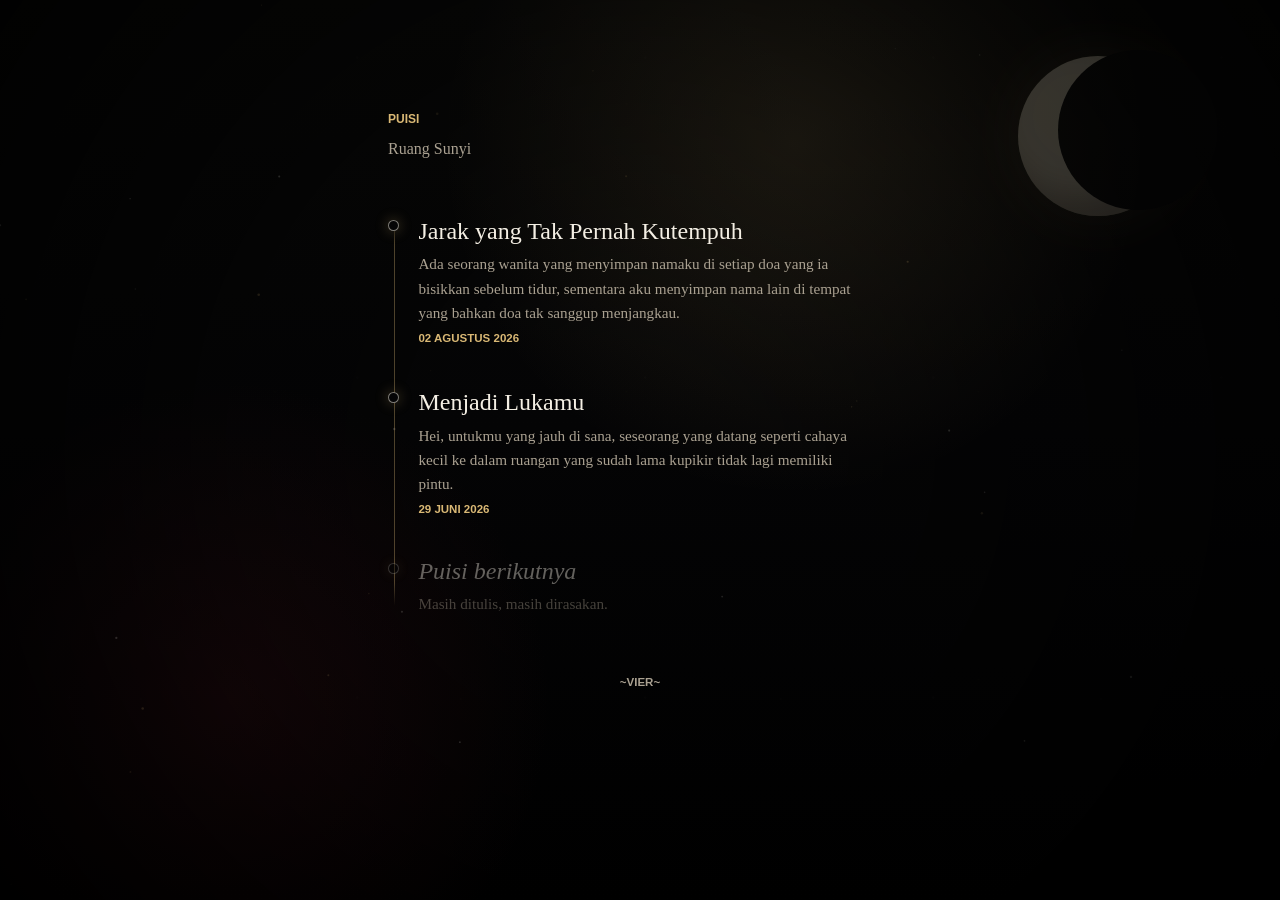
==== commit 7cb20919: "Update index.html" ====
--- a/index.html
+++ b/index.html
@@ -4,8 +4,7 @@
     <meta charset="utf-8">
     <meta name="viewport" content="width=device-width, initial-scale=1">
     <meta name="theme-color" content="#050506">
-    <title>Puisi — vier</title>
-    <meta name="description" content="Kumpulan puisi yang ditulis dari ruang sunyi.">
+    <title>Vier</title>
     <link rel="stylesheet" href="assets/css/styles.css">
   </head>
   <body class="home-page">
@@ -18,8 +17,7 @@
     <main class="home">
       <header class="home__header">
         <p class="home__kicker">Puisi</p>
-        <h1 class="home__title">vier</h1>
-        <p class="home__subtitle">Kumpulan puisi yang ditulis dari ruang sunyi. Pilih satu untuk mulai membaca.</p>
+        <p class="home__subtitle">Ruang Sunyi</p>
       </header>
 
       <ul class="poem-thread" id="poemThread" aria-label="Daftar puisi">
@@ -33,7 +31,7 @@
     </main>
 
     <footer class="home__footer">
-      <p>vier</p>
+      <p>~vier~</p>
     </footer>
 
     <script src="assets/js/home.js"></script>
